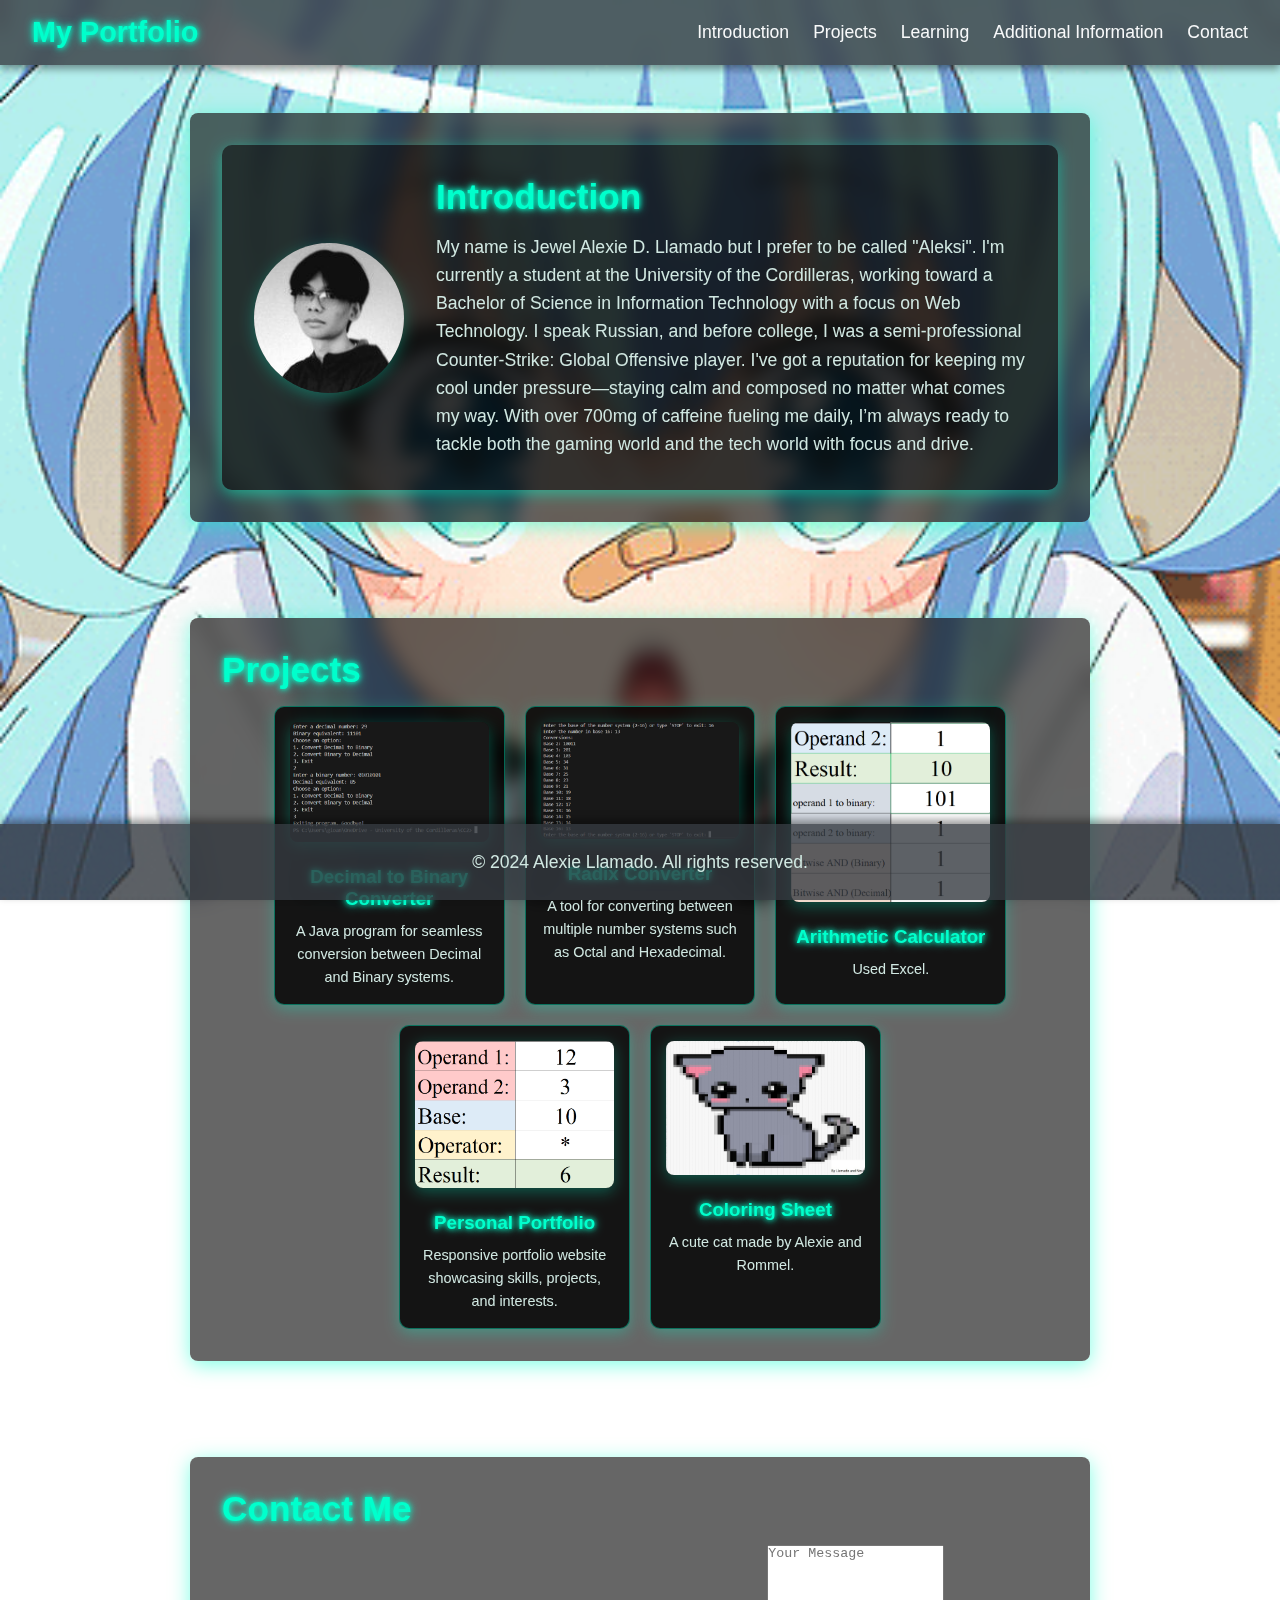
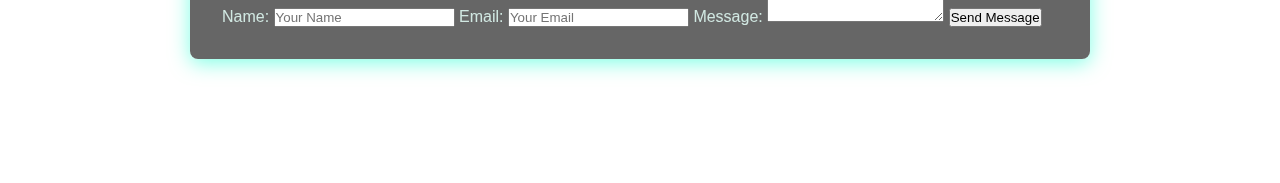
==== aleeksi1337.html @ 4d2f29c1 "Add files via upload" ====
<!DOCTYPE html>
<html lang="en">
<head>
    <meta charset="UTF-8">
    <meta name="viewport" content="width=device-width, initial-scale=1.0">
    <title>Portfolio</title>
    <link rel="stylesheet" href="style.css">
</head>
<body>
    <header>
        <nav>
            <h1>My Portfolio</h1>
            <ul>
                <li><a href="#introduction">Introduction</a></li>
                <li><a href="#projects">Projects</a></li>
                <li><a href="#learning">Learning</a></li>
                <li><a href="#additional">Additional Information</a></li>
                <li><a href="#contact">Contact</a></li>
            </ul>
        </nav>
    </header>

    <section id="introduction" class="content-section">
        <div class="intro-container">
            <img src="aleeksipfp.jpg" alt="Your Profile Picture" class="profile-picture">
            <div class="intro-text">
                <h2 class="intro-title">Introduction</h2>
                <p class="intro-description">My name is Jewel Alexie D. Llamado but I prefer to be called "Aleksi". I'm currently a student at the University of the Cordilleras, working toward a Bachelor of Science in Information Technology with a focus on Web Technology. I speak Russian, and before college, I was a semi-professional Counter-Strike: Global Offensive player. I've got a reputation for keeping my cool under pressure—staying calm and composed no matter what comes my way. With over 700mg of caffeine fueling me daily, I’m always ready to tackle both the gaming world and the tech world with focus and drive.</p>
            </div>
        </div>
    </section>

    <section id="projects" class="content-section">
        <h2>Projects</h2>
        <div class="project-container">
            <div class="project-block">
                <img src="project1.png" alt="Project 1" class="project-image">
                <h3>Decimal to Binary Converter</h3>
                <p>A Java program for seamless conversion between Decimal and Binary systems.</p>
            </div>
            <div class="project-block">
                <img src="project2.png" alt="Project 2" class="project-image">
                <h3>Radix Converter</h3>
                <p>A tool for converting between multiple number systems such as Octal and Hexadecimal.</p>
            </div>
            <div class="project-block">
                <img src="project3.png" alt="Project 3" class="project-image">
                <h3>Arithmetic Calculator</h3>
                <p>Used Excel.</p>
            </div>
            <div class="project-block">
                <img src="project4.png" alt="Project 4" class="project-image">
                <h3>Personal Portfolio</h3>
                <p>Responsive portfolio website showcasing skills, projects, and interests.</p>
            </div>
            <div class="project-block">
                <img src="project5.jpg" alt="Project 5" class="project-image">
                <h3>Coloring Sheet</h3>
                <p>A cute cat made by Alexie and Rommel.</p>
            </div>
        </div>
    </section>
    

    <section id="contact" class="content-section">
        <h2>Contact Me</h2>
        <form action="submit_form.php" method="POST" class="contact-form">
            <label for="name">Name:</label>
            <input type="text" id="name" name="name" placeholder="Your Name" required>
            
            <label for="email">Email:</label>
            <input type="email" id="email" name="email" placeholder="Your Email" required>
            
            <label for="message">Message:</label>
            <textarea id="message" name="message" rows="5" placeholder="Your Message" required></textarea>
            
            <button type="submit">Send Message</button>
        </form>
    </section>

    <footer>
        <p class="footer-text">&copy; 2024 Alexie Llamado. All rights reserved.</p>
    </footer>
</body>
</html>
---- style.css ----
/* Basic Reset */
* {
    margin: 0;
    padding: 0;
    box-sizing: border-box;
}

/* Body Styling */
body {
    font-family: 'Arial', sans-serif;
    color: #fff;
    background: url('aleeksibg3.gif') no-repeat center center fixed;
    background-size: cover;
    display: flex;
    flex-direction: column;
    align-items: center;
}

/* Header and Navigation */
header {
    width: 100%;
    background-color: rgba(52, 58, 64, 0.8); /* Transparent black */
    color: #f8f9fa;
    box-shadow: 0 4px 8px rgba(0, 0, 0, 0.4);
    position: sticky;
    top: 0;
    z-index: 100;
    backdrop-filter: blur(10px); /* Adds a glass effect */
}

nav {
    display: flex;
    justify-content: space-between;
    align-items: center;
    padding: 1rem 2rem;
}

nav h1 {
    font-size: 1.8rem;
    color: #00ffcc; /* Neon green */
    text-shadow: 0 0 5px #00ffcc, 0 0 10px #00ffcc;
}

nav ul {
    display: flex;
    list-style: none;
}

nav ul li {
    margin-left: 1.5rem;
}

nav ul li a {
    text-decoration: none;
    color: #f8f9fa;
    transition: color 0.3s, transform 0.3s;
    font-size: 1.1rem;
}

nav ul li a:hover {
    color: #00ffcc;
    transform: scale(1.1);
}

/* Introduction Section with Image */
.intro-container {
    display: flex;
    align-items: center;
    gap: 2rem;
    background: rgba(0, 0, 0, 0.5);
    padding: 2rem;
    border-radius: 10px;
    box-shadow: 0 4px 15px rgba(0, 255, 204, 0.5);
}

.profile-picture {
    width: 150px;
    height: 150px;
    border-radius: 50%;
    box-shadow: 0 4px 15px rgba(0, 255, 204, 0.3);
}

.intro-text {
    max-width: 600px;
    color: #d1e8e2;
}

/* Sections Styling */
.content-section {
    width: 80%;
    max-width: 900px;
    margin: 3rem auto;
    padding: 2rem;
    background: rgba(0, 0, 0, 0.6);
    box-shadow: 0 4px 20px rgba(0, 255, 204, 0.5);
    border-radius: 8px;
    transition: transform 0.3s;
    color: #d1e8e2;
    backdrop-filter: blur(10px); /* Adds glassmorphism effect */
}

.content-section:hover {
    transform: scale(1.03);
}

h2 {
    font-size: 2.2rem;
    margin-bottom: 1rem;
    color: #00ffcc;
    text-shadow: 0 0 5px #00ffcc, 0 0 10px #00ffcc;
}

p {
    font-size: 1.1rem;
    line-height: 1.6;
}

/* Footer Styling */
footer {
    background-color: rgba(52, 58, 64, 0.8);
    color: #f8f9fa;
    width: 100%;
    text-align: center;
    padding: 1.5rem 0;
    position: sticky;
    bottom: 0;
    box-shadow: 0 -4px 8px rgba(0, 0, 0, 0.4);
}

.footer-text {
    color: #d1e8e2;
}

/* Animations */
header, .content-section, footer {
    animation: fadeIn 1s ease-in-out;
}

@keyframes fadeIn {
    from { opacity: 0; }
    to { opacity: 1; }
}

/* Neon Glow Animation */
@keyframes neon {
    0%, 100% {
        text-shadow: 0 0 5px #00ffcc, 0 0 10px #00ffcc, 0 0 15px #00ffcc;
    }
    50% {
        text-shadow: 0 0 10px #00ffcc, 0 0 20px #00ffcc, 0 0 30px #00ffcc;
    }
}

/*Mobile Responsive*/
@media screen and (max-width: 480px) {
    .intro-container {
        align-items: flex-start;
        gap: 15px;
    }

    .profile-picture {
        width: 100px;
        height: auto;
    }

    .intro-title {
        font-size: 24px;
        margin-bottom: 0;
        padding-bottom: 15px;
    }

    .intro-description {
        font-size: 14px;
    }

    #projects h2, #learning h2 {
        font-size: 24px;
        margin-bottom: 0;
        padding-bottom: 15px;
    }

    #projects p, #learning p {
        font-size: 14px;
    }
}

/* Projects Section Styling */
.project-container {
    display: flex;
    flex-wrap: wrap;
    gap: 20px;
    justify-content: center;
}

.project-block {
    background: rgba(0, 0, 0, 0.8);
    border: 1px solid rgba(0, 255, 204, 0.4);
    border-radius: 10px;
    box-shadow: 0 4px 15px rgba(0, 255, 204, 0.3);
    padding: 15px;
    width: calc(30% - 20px); /* Adjust block width for consistent layout */
    max-width: 300px;
    text-align: center;
    transition: transform 0.3s;
}

.project-block:hover {
    transform: scale(1.05);
}

.project-image {
    width: 100%;
    height: auto;
    border-radius: 8px;
    margin-bottom: 10px;
    box-shadow: 0 4px 15px rgba(0, 255, 204, 0.3);
    object-fit: cover; /* Ensures images fit within blocks */
}

.project-block h3 {
    margin: 10px 0;
    color: #00ffcc;
    text-shadow: 0 0 5px #00ffcc, 0 0 10px #00ffcc;
}

.project-block p {
    font-size: 0.9rem;
    color: #d1e8e2;
}
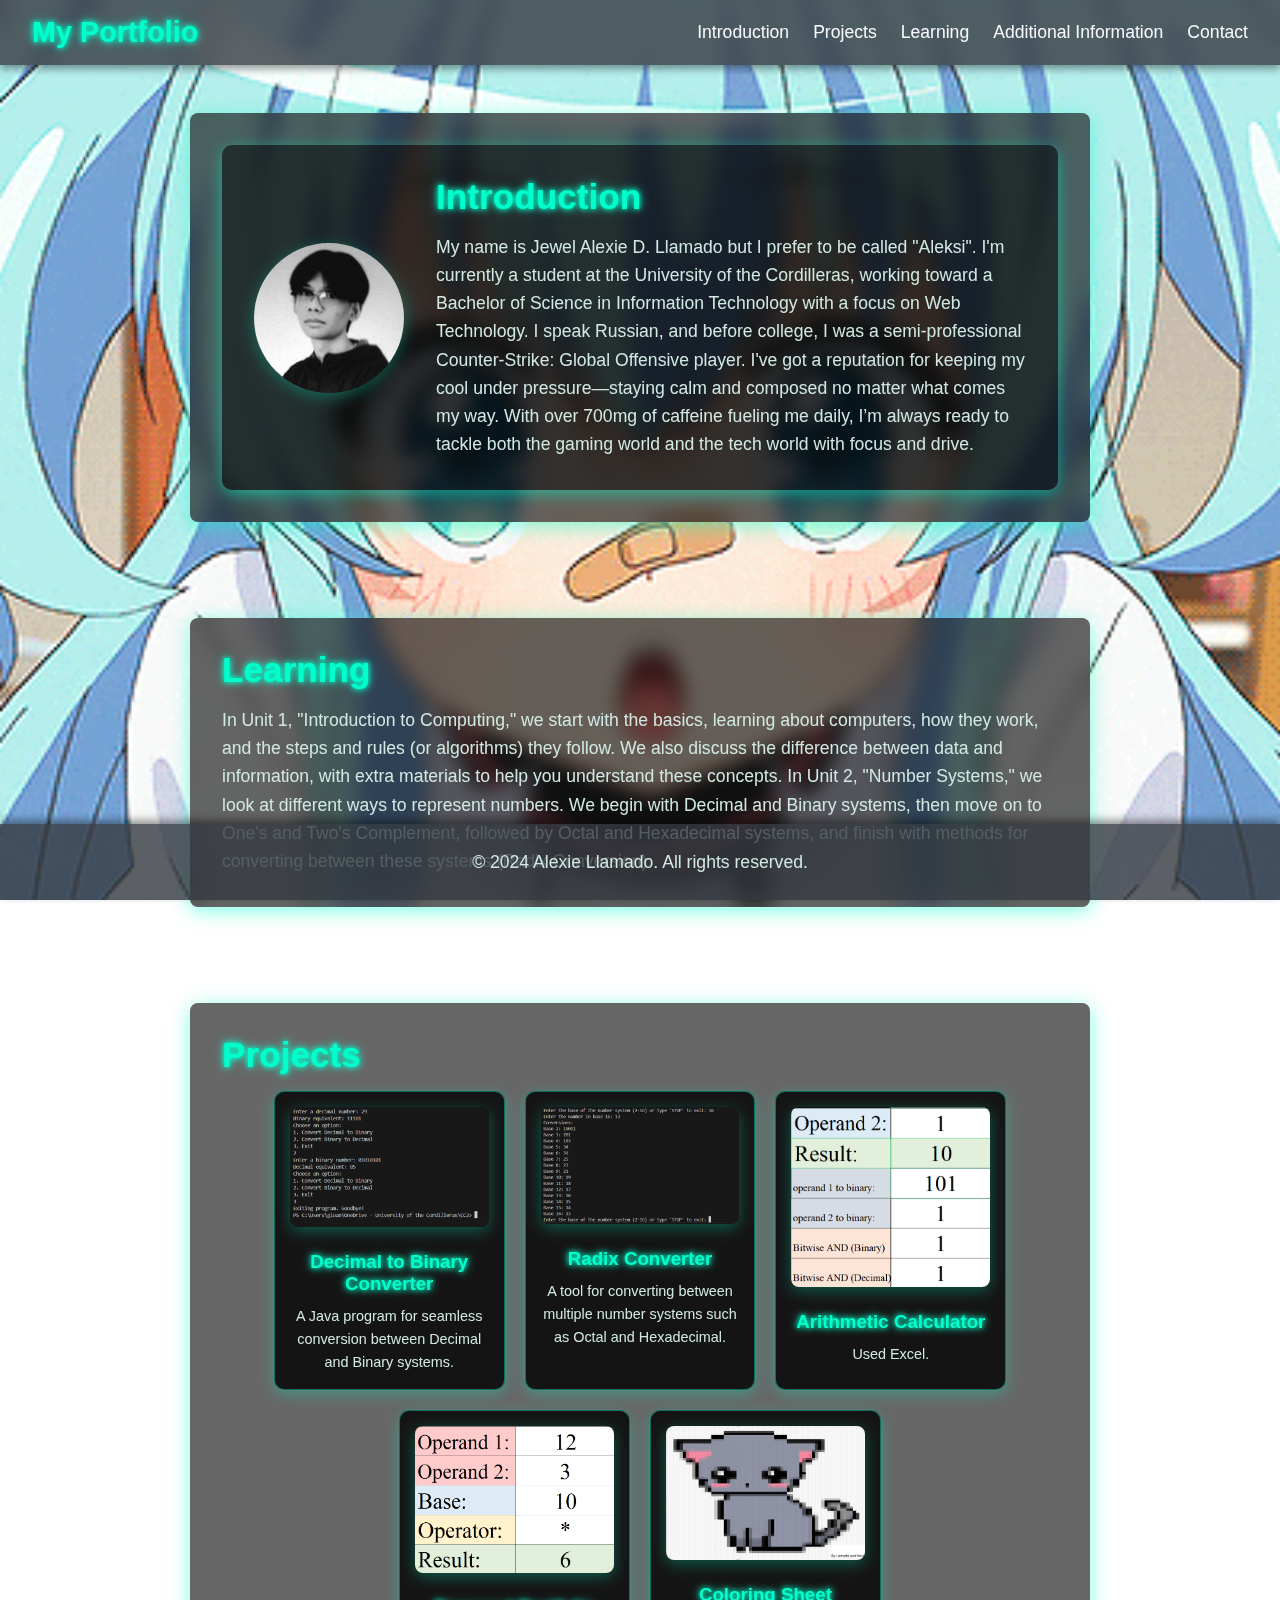
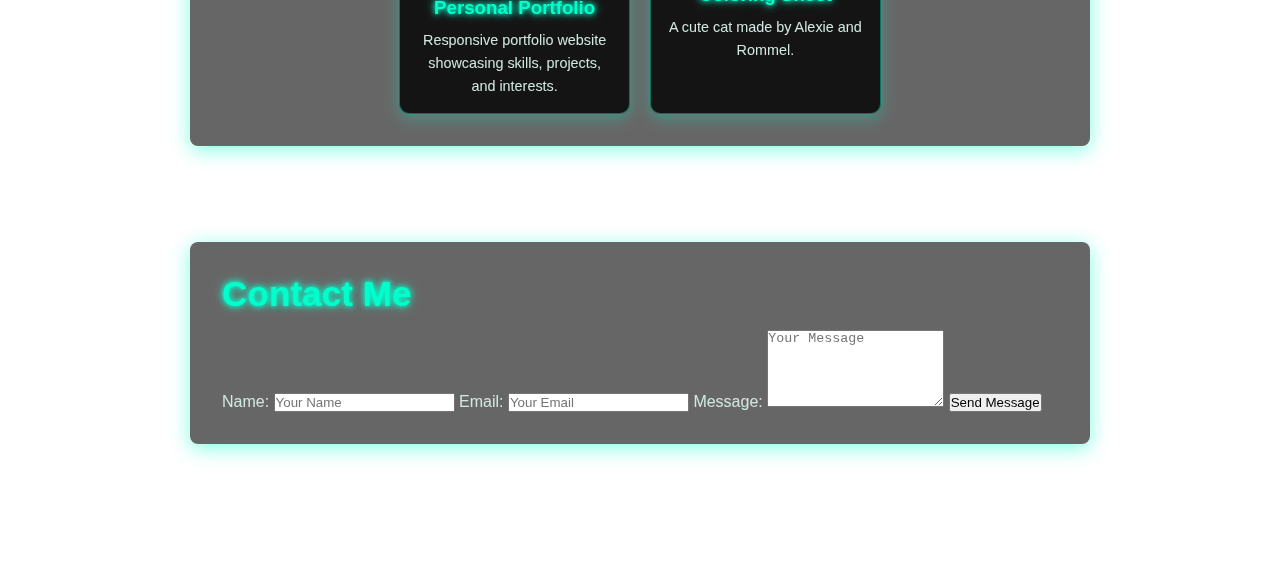
==== commit c1128d04: "Add files via upload" ====
--- a/aleeksi1337.html
+++ b/aleeksi1337.html
@@ -30,6 +30,11 @@
         </div>
     </section>
 
+    <section id="learning" class="content-section">
+        <h2>Learning</h2>
+        <p>In Unit 1, "Introduction to Computing," we start with the basics, learning about computers, how they work, and the steps and rules (or algorithms) they follow. We also discuss the difference between data and information, with extra materials to help you understand these concepts. In Unit 2, "Number Systems," we look at different ways to represent numbers. We begin with Decimal and Binary systems, then move on to One's and Two's Complement, followed by Octal and Hexadecimal systems, and finish with methods for converting between these systems (Radix Conversion).</p>
+    </section>
+    
     <section id="projects" class="content-section">
         <h2>Projects</h2>
         <div class="project-container">
